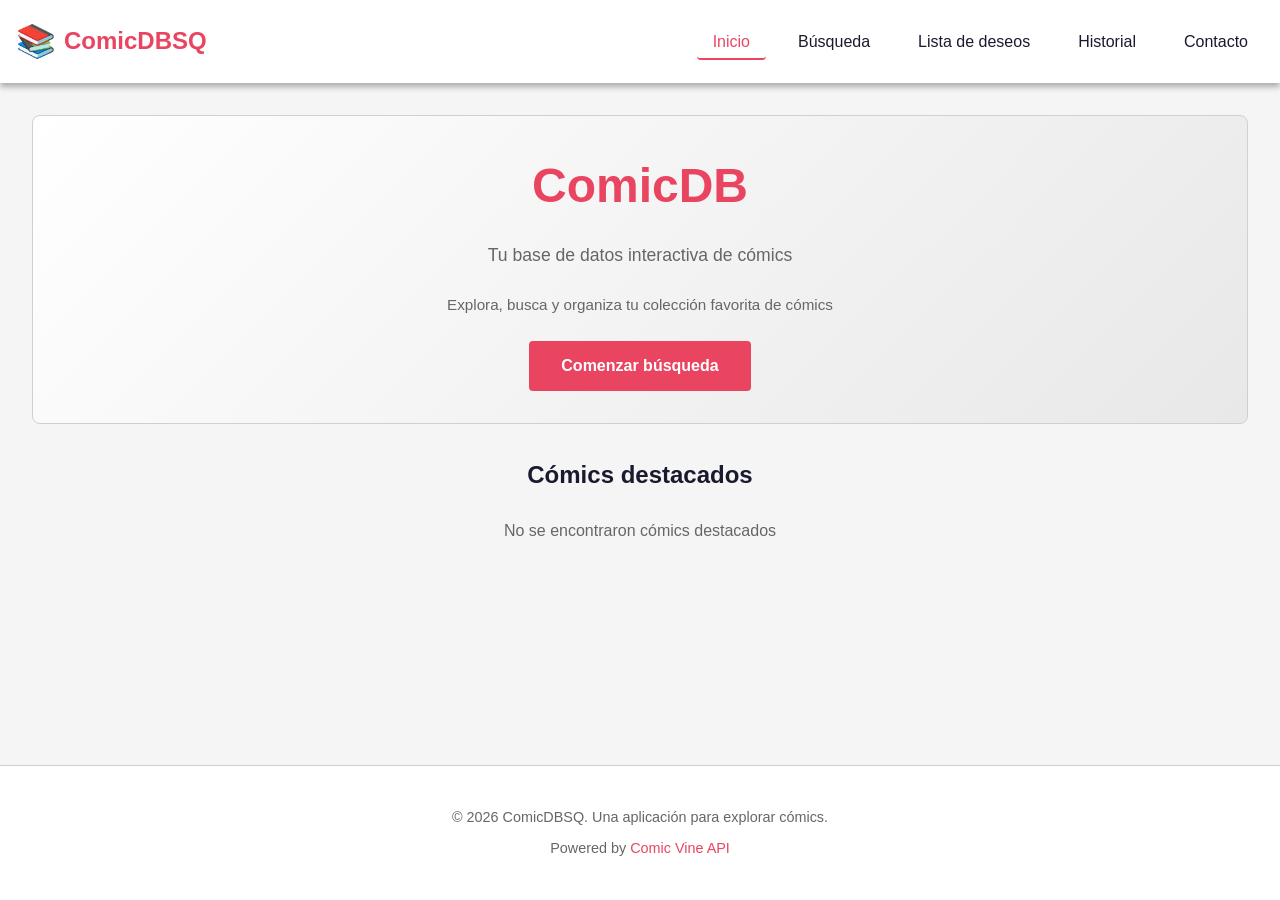
==== index.html @ 9a3ce34a "cambios en index y api.js" ====
<!doctype html>
<html lang="es">
  <head>
    <meta charset="UTF-8" />
    <meta name="viewport" content="width=device-width, initial-scale=1.0" />
    <meta
      name="description"
      content="ComicDBSQ - Explora y gestiona tu colección de cómics"
    />
    <title>ComicDBSQ - Tu base de datos de cómics para frikis</title>
    <link rel="manifest" href="manifest.json" />
    <meta name="theme-color" content="#1a1a2e" />
    <link
      rel="icon"
      type="image/png"
      sizes="192x192"
      href="data:image/svg+xml,<svg xmlns='http://www.w3.org/2000/svg' viewBox='0 0 192 192'><rect fill='%231a1a2e' width='192' height='192'/><text x='50%' y='50%' font-size='120' fill='white' text-anchor='middle' dominant-baseline='central'>📚</text></svg>"
    />
    <link rel="stylesheet" href="css/styles.css" />
  </head>
  <body>
    <div id="app">
      <header>
        <nav class="navbar">
          <div class="nav-container">
            <div class="logo">
              <span class="logo-icon">📚</span>
              <span class="logo-text">ComicDBSQ</span>
            </div>
            <ul class="nav-menu">
              <li><a href="#/" class="nav-link">Inicio</a></li>
              <li><a href="#/search" class="nav-link">Búsqueda</a></li>
              <li><a href="#/wishlist" class="nav-link">Lista de deseos</a></li>
              <li><a href="#/history" class="nav-link">Historial</a></li>
              <li><a href="#/contact" class="nav-link">Contacto</a></li>
            </ul>
            <button class="menu-toggle" aria-label="Alternar menú">
              <span></span>
              <span></span>
              <span></span>
            </button>
          </div>
        </nav>
      </header>

      <main id="content"></main>

      <footer>
        <div class="footer-content">
          <p>&copy; 2026 ComicDBSQ. Una aplicación para explorar cómics.</p>
          <p>
            Powered by
            <a
              href="https://comicvine.gamespot.com/api/"
              target="_blank"
              rel="noopener"
              >Comic Vine API</a
            >
          </p>
        </div>
      </footer>
    </div>

    <script src="js/config.js"></script>
    <script src="js/security.js"></script>
    <script src="js/api.js"></script>
    <script src="js/storage.js"></script>
    <script src="js/router.js"></script>
    <script src="js/views/home.js"></script>
    <script src="js/views/search.js"></script>
    <script src="js/views/detail.js"></script>
    <script src="js/views/wishlist.js"></script>
    <script src="js/views/history.js"></script>
    <script src="js/views/contact.js"></script>
    <script src="js/app.js"></script>
  </body>
</html>
---- css/styles.css ----
* {
  margin: 0;
  padding: 0;
  box-sizing: border-box;
}

:root {
  --primary-color: #1a1a2e;
  --secondary-color: #16213e;
  --accent-color: #e94560;
  --text-color: #ffffff;
  --text-muted: #a8a8a8;
  --bg-color: #0f3460;
  --border-color: #533483;
  --success-color: #2ecc71;
  --error-color: #e74c3c;
  --shadow: 0 4px 6px rgba(0, 0, 0, 0.3);
}

html {
  font-size: 16px;
  scroll-behavior: smooth;
}

body {
  font-family: -apple-system, BlinkMacSystemFont, "Segoe UI", Roboto, "Helvetica Neue", Arial, sans-serif;
  background-color: var(--primary-color);
  color: var(--text-color);
  line-height: 1.6;
}

#app {
  display: flex;
  flex-direction: column;
  min-height: 100vh;
}

/* HEADER Y NAVEGACIÓN */
header {
  background-color: var(--secondary-color);
  position: sticky;
  top: 0;
  z-index: 100;
  box-shadow: var(--shadow);
}

.navbar {
  width: 100%;
}

.nav-container {
  max-width: 1400px;
  margin: 0 auto;
  padding: 1rem 1rem;
  display: flex;
  justify-content: space-between;
  align-items: center;
}

.logo {
  display: flex;
  align-items: center;
  gap: 0.5rem;
  font-size: 1.5rem;
  font-weight: bold;
  text-decoration: none;
  color: var(--accent-color);
}

.logo-icon {
  font-size: 2rem;
}

.logo-text {
  display: none;
}

.nav-menu {
  list-style: none;
  display: none;
  gap: 1rem;
}

.nav-link {
  text-decoration: none;
  color: var(--text-color);
  transition: color 0.3s ease;
  padding: 0.5rem 1rem;
  border-radius: 4px;
}

.nav-link:hover {
  color: var(--accent-color);
  background-color: rgba(233, 69, 96, 0.1);
}

.nav-link.active {
  color: var(--accent-color);
  border-bottom: 2px solid var(--accent-color);
}

.menu-toggle {
  display: flex;
  flex-direction: column;
  gap: 5px;
  background: none;
  border: none;
  cursor: pointer;
  padding: 0.5rem;
}

.menu-toggle span {
  width: 25px;
  height: 3px;
  background-color: var(--text-color);
  border-radius: 2px;
  transition: all 0.3s ease;
}

.menu-toggle.active span:nth-child(1) {
  transform: rotate(45deg) translate(10px, 10px);
}

.menu-toggle.active span:nth-child(2) {
  opacity: 0;
}

.menu-toggle.active span:nth-child(3) {
  transform: rotate(-45deg) translate(7px, -7px);
}

/* MAIN CONTENT */
main {
  flex: 1;
  max-width: 1400px;
  width: 100%;
  margin: 0 auto;
  padding: 1rem;
}

/* FOOTER */
footer {
  background-color: var(--secondary-color);
  margin-top: 2rem;
  padding: 2rem 1rem;
  text-align: center;
  border-top: 1px solid var(--border-color);
}

.footer-content p {
  font-size: 0.9rem;
  color: var(--text-muted);
  margin: 0.5rem 0;
}

.footer-content a {
  color: var(--accent-color);
  text-decoration: none;
}

.footer-content a:hover {
  text-decoration: underline;
}

/* VISTAS */
.view {
  animation: fadeIn 0.3s ease-in;
}

@keyframes fadeIn {
  from {
    opacity: 0;
    transform: translateY(10px);
  }
  to {
    opacity: 1;
    transform: translateY(0);
  }
}

/* HOME VIEW */
.home-container {
  text-align: center;
}

.hero {
  padding: 2rem 1rem;
  background: linear-gradient(135deg, var(--secondary-color), var(--bg-color));
  border-radius: 8px;
  margin-bottom: 2rem;
  border: 1px solid var(--border-color);
}

.hero h1 {
  font-size: 2.5rem;
  margin-bottom: 1rem;
  color: var(--accent-color);
}

.hero p {
  font-size: 1.1rem;
  color: var(--text-muted);
  margin-bottom: 1.5rem;
}

.cta-button {
  display: inline-block;
  background-color: var(--accent-color);
  color: white;
  padding: 0.75rem 2rem;
  border-radius: 4px;
  text-decoration: none;
  font-weight: bold;
  transition: background-color 0.3s ease, transform 0.2s ease;
  border: none;
  cursor: pointer;
  font-size: 1rem;
}

.cta-button:hover {
  background-color: #d93450;
  transform: translateY(-2px);
}

.featured-section {
  margin-top: 2rem;
}

.featured-section h2 {
  margin-bottom: 1.5rem;
  font-size: 1.5rem;
}

.featured-grid {
  display: grid;
  grid-template-columns: 1fr;
  gap: 1rem;
  margin-top: 1rem;
}

/* SEARCH VIEW */
.search-container {
  display: flex;
  flex-direction: column;
  gap: 1.5rem;
}

.search-filters {
  background-color: var(--secondary-color);
  padding: 1.5rem;
  border-radius: 8px;
  border: 1px solid var(--border-color);
}

.filter-group {
  display: flex;
  flex-direction: column;
  gap: 0.5rem;
  margin-bottom: 1rem;
}

.filter-group:last-child {
  margin-bottom: 0;
}

.filter-group label {
  font-weight: bold;
  font-size: 0.9rem;
  color: var(--text-color);
}

.filter-group input,
.filter-group select {
  padding: 0.75rem;
  border: 1px solid var(--border-color);
  border-radius: 4px;
  background-color: var(--primary-color);
  color: var(--text-color);
  font-size: 1rem;
}

.filter-group input::placeholder {
  color: var(--text-muted);
}

.filter-group input:focus,
.filter-group select:focus {
  outline: none;
  border-color: var(--accent-color);
  box-shadow: 0 0 0 2px rgba(233, 69, 96, 0.2);
}

.button-group {
  display: flex;
  gap: 1rem;
  flex-wrap: wrap;
}

.btn {
  padding: 0.75rem 1.5rem;
  border: none;
  border-radius: 4px;
  font-size: 1rem;
  font-weight: bold;
  cursor: pointer;
  transition: all 0.3s ease;
}

.btn-primary {
  background-color: var(--accent-color);
  color: white;
}

.btn-primary:hover {
  background-color: #d93450;
  transform: translateY(-2px);
}

.btn-secondary {
  background-color: transparent;
  color: var(--accent-color);
  border: 2px solid var(--accent-color);
}

.btn-secondary:hover {
  background-color: rgba(233, 69, 96, 0.1);
}

.btn-danger {
  background-color: var(--error-color);
  color: white;
}

.btn-danger:hover {
  background-color: #c0392b;
}

.btn-success {
  background-color: var(--success-color);
  color: white;
}

.btn-success:hover {
  background-color: #27ae60;
}

/* RESULTS GRID */
.results-info {
  display: flex;
  justify-content: space-between;
  align-items: center;
  margin: 1.5rem 0 1rem 0;
  flex-wrap: wrap;
  gap: 1rem;
}

.results-count {
  color: var(--text-muted);
  font-size: 0.9rem;
}

.comics-grid {
  display: grid;
  grid-template-columns: 1fr;
  gap: 1rem;
}

.comic-card {
  background-color: var(--secondary-color);
  border-radius: 8px;
  overflow: hidden;
  cursor: pointer;
  transition: all 0.3s ease;
  border: 1px solid var(--border-color);
  display: flex;
  flex-direction: row;
}

.comic-card:hover {
  transform: translateY(-4px);
  box-shadow: 0 8px 12px rgba(233, 69, 96, 0.2);
  border-color: var(--accent-color);
}

.comic-image {
  width: 150px;
  height: 150px;
  object-fit: cover;
  flex-shrink: 0;
  background-color: var(--primary-color);
}

.comic-info {
  flex: 1;
  padding: 1rem;
  display: flex;
  flex-direction: column;
  justify-content: space-between;
}

.comic-title {
  font-size: 1.1rem;
  font-weight: bold;
  color: var(--text-color);
  margin-bottom: 0.5rem;
}

.comic-description {
  font-size: 0.9rem;
  color: var(--text-muted);
  margin-bottom: 1rem;
  display: -webkit-box;
  -webkit-line-clamp: 2;
  -webkit-box-orient: vertical;
  overflow: hidden;
}

.comic-meta {
  display: flex;
  gap: 1rem;
  flex-wrap: wrap;
  font-size: 0.85rem;
  color: var(--text-muted);
}

.meta-item {
  display: flex;
  align-items: center;
  gap: 0.25rem;
}

/* DETAIL VIEW */
.detail-container {
  max-width: 900px;
  margin: 0 auto;
}

.detail-header {
  display: flex;
  gap: 2rem;
  margin-bottom: 2rem;
  background-color: var(--secondary-color);
  padding: 1.5rem;
  border-radius: 8px;
  border: 1px solid var(--border-color);
}

.detail-image {
  width: 200px;
  height: 300px;
  object-fit: cover;
  border-radius: 4px;
  flex-shrink: 0;
}

.detail-info {
  flex: 1;
}

.detail-info h1 {
  font-size: 2rem;
  margin-bottom: 1rem;
  color: var(--accent-color);
}

.detail-info p {
  margin-bottom: 1rem;
  line-height: 1.8;
}

.detail-meta {
  display: grid;
  grid-template-columns: 1fr 1fr;
  gap: 1rem;
  margin: 1.5rem 0;
}

.meta-field {
  display: flex;
  flex-direction: column;
}

.meta-label {
  font-weight: bold;
  font-size: 0.9rem;
  color: var(--text-muted);
  margin-bottom: 0.25rem;
}

.meta-value {
  color: var(--text-color);
}

.detail-description {
  background-color: var(--secondary-color);
  padding: 1.5rem;
  border-radius: 8px;
  border: 1px solid var(--border-color);
  margin-bottom: 2rem;
}

.detail-description h3 {
  margin-bottom: 1rem;
  color: var(--accent-color);
}

.detail-actions {
  display: flex;
  gap: 1rem;
  flex-wrap: wrap;
  margin: 2rem 0;
}

.back-button {
  display: inline-flex;
  align-items: center;
  gap: 0.5rem;
  color: var(--accent-color);
  text-decoration: none;
  margin-bottom: 1rem;
  transition: gap 0.3s ease;
}

.back-button:hover {
  gap: 0.75rem;
}

/* WISHLIST Y HISTORY */
.list-empty {
  text-align: center;
  padding: 3rem 1rem;
  color: var(--text-muted);
}

.list-empty p {
  margin-bottom: 1.5rem;
  font-size: 1.1rem;
}

.list-item {
  background-color: var(--secondary-color);
  padding: 1.5rem;
  border-radius: 8px;
  margin-bottom: 1rem;
  border: 1px solid var(--border-color);
  display: flex;
  justify-content: space-between;
  align-items: start;
  gap: 1rem;
}

.list-item-content {
  flex: 1;
}

.list-item-title {
  font-size: 1.1rem;
  font-weight: bold;
  margin-bottom: 0.5rem;
}

.list-item-meta {
  font-size: 0.9rem;
  color: var(--text-muted);
  margin-bottom: 0.5rem;
}

.list-item-actions {
  display: flex;
  gap: 0.5rem;
  white-space: nowrap;
}

/* CONTACT PAGE */
.contact-container {
  max-width: 800px;
  margin: 0 auto;
}

.contact-info {
  background-color: var(--secondary-color);
  padding: 2rem;
  border-radius: 8px;
  border: 1px solid var(--border-color);
  margin-bottom: 2rem;
}

.contact-info h2 {
  margin-bottom: 1.5rem;
  color: var(--accent-color);
}

.contact-info p {
  margin-bottom: 1rem;
  line-height: 1.8;
}

#map {
  width: 100%;
  height: 400px;
  border-radius: 8px;
  border: 1px solid var(--border-color);
  overflow: hidden;
}

/* MODAL DE FORMULARIO */
.modal {
  display: none;
  position: fixed;
  top: 0;
  left: 0;
  right: 0;
  bottom: 0;
  background-color: rgba(0, 0, 0, 0.7);
  z-index: 1000;
  align-items: center;
  justify-content: center;
}

.modal.active {
  display: flex;
}

.modal-content {
  background-color: var(--secondary-color);
  padding: 2rem;
  border-radius: 8px;
  max-width: 500px;
  width: 90%;
  max-height: 90vh;
  overflow-y: auto;
  border: 1px solid var(--border-color);
}

.modal-header {
  display: flex;
  justify-content: space-between;
  align-items: center;
  margin-bottom: 1.5rem;
}

.modal-header h2 {
  color: var(--accent-color);
  font-size: 1.5rem;
  margin: 0;
}

.modal-close {
  background: none;
  border: none;
  font-size: 1.5rem;
  color: var(--text-color);
  cursor: pointer;
  padding: 0;
}

.form-group {
  margin-bottom: 1.5rem;
}

.form-group label {
  display: block;
  margin-bottom: 0.5rem;
  font-weight: bold;
  font-size: 0.9rem;
}

.form-group input,
.form-group textarea,
.form-group select {
  width: 100%;
  padding: 0.75rem;
  border: 1px solid var(--border-color);
  border-radius: 4px;
  background-color: var(--primary-color);
  color: var(--text-color);
  font-size: 1rem;
  font-family: inherit;
}

.form-group textarea {
  resize: vertical;
  min-height: 100px;
}

.form-group input:focus,
.form-group textarea:focus,
.form-group select:focus {
  outline: none;
  border-color: var(--accent-color);
  box-shadow: 0 0 0 2px rgba(233, 69, 96, 0.2);
}

.form-help {
  font-size: 0.8rem;
  color: var(--text-muted);
  margin-top: 0.25rem;
}

.error-message {
  color: var(--error-color);
  font-size: 0.85rem;
  margin-top: 0.25rem;
}

.success-message {
  background-color: rgba(46, 204, 113, 0.1);
  border: 1px solid var(--success-color);
  color: var(--success-color);
  padding: 1rem;
  border-radius: 4px;
  margin-bottom: 1rem;
}

/* PAGINACIÓN */
.pagination {
  display: flex;
  justify-content: center;
  gap: 0.5rem;
  margin: 2rem 0;
  flex-wrap: wrap;
}

.pagination button {
  padding: 0.5rem 1rem;
  border: 1px solid var(--border-color);
  background-color: var(--secondary-color);
  color: var(--text-color);
  border-radius: 4px;
  cursor: pointer;
  transition: all 0.3s ease;
}

.pagination button:hover {
  background-color: var(--accent-color);
  border-color: var(--accent-color);
}

.pagination button.active {
  background-color: var(--accent-color);
  border-color: var(--accent-color);
}

/* LOADING */
.loading {
  text-align: center;
  padding: 2rem;
  color: var(--text-muted);
}

.spinner {
  display: inline-block;
  width: 40px;
  height: 40px;
  border: 4px solid var(--border-color);
  border-top-color: var(--accent-color);
  border-radius: 50%;
  animation: spin 1s linear infinite;
}

@keyframes spin {
  to {
    transform: rotate(360deg);
  }
}

/* ERROR */
.error-container {
  background-color: rgba(231, 76, 60, 0.1);
  border: 1px solid var(--error-color);
  color: var(--error-color);
  padding: 1.5rem;
  border-radius: 8px;
  margin: 1rem 0;
}

.error-container h3 {
  margin-top: 0;
  margin-bottom: 0.5rem;
}

/* RESPONSIVE - TABLET */
@media (min-width: 481px) {
  .logo-text {
    display: inline;
  }

  .nav-menu {
    display: flex;
  }

  .menu-toggle {
    display: none;
  }

  .comics-grid {
    grid-template-columns: repeat(2, 1fr);
  }

  .featured-grid {
    grid-template-columns: repeat(2, 1fr);
  }

  .detail-meta {
    grid-template-columns: 1fr 1fr;
  }

  main {
    padding: 1.5rem;
  }
}

/* RESPONSIVE - TABLET GRANDE */
@media (min-width: 768px) {
  .comics-grid {
    grid-template-columns: repeat(2, 1fr);
  }

  .featured-grid {
    grid-template-columns: repeat(2, 1fr);
  }

  .detail-header {
    flex-direction: row;
  }

  .detail-image {
    width: 250px;
    height: 350px;
  }

  .hero h1 {
    font-size: 3rem;
  }
}

/* RESPONSIVE - DESKTOP */
@media (min-width: 1024px) {
  .comics-grid {
    grid-template-columns: repeat(3, 1fr);
  }

  .featured-grid {
    grid-template-columns: repeat(3, 1fr);
  }

  .detail-header {
    flex-direction: row;
  }

  .detail-image {
    width: 300px;
    height: 400px;
  }

  .detail-meta {
    grid-template-columns: 1fr 1fr 1fr 1fr;
  }

  main {
    padding: 2rem;
  }
}

/* ACCESIBILIDAD */
@media (prefers-reduced-motion: reduce) {
  * {
    animation-duration: 0.01ms !important;
    animation-iteration-count: 1 !important;
    transition-duration: 0.01ms !important;
  }
}

/* MODO OSCURO - SOPORTE PREDETERMINADO */
@media (prefers-color-scheme: light) {
  :root {
    --primary-color: #f5f5f5;
    --secondary-color: #ffffff;
    --accent-color: #e94560;
    --text-color: #1a1a2e;
    --text-muted: #666666;
    --bg-color: #e8e8e8;
    --border-color: #d0d0d0;
  }

  .comic-card {
    box-shadow: 0 2px 4px rgba(0, 0, 0, 0.1);
  }

  .modal {
    background-color: rgba(0, 0, 0, 0.5);
  }
}
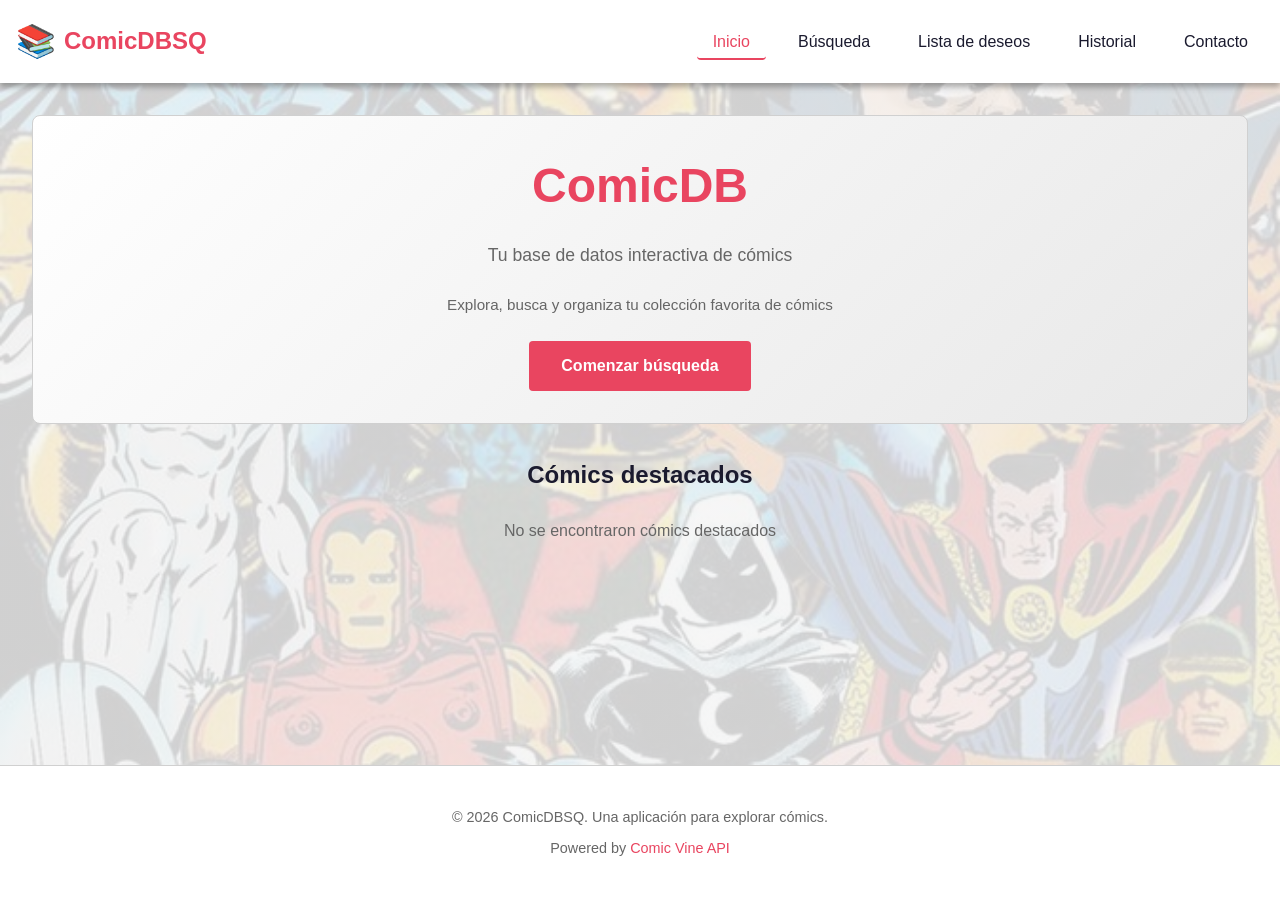
==== commit 4d7675a0: "Mejoras visualización imagenes-textos" ====
--- a/index.html
+++ b/index.html
@@ -23,10 +23,10 @@
       <header>
         <nav class="navbar">
           <div class="nav-container">
-            <div class="logo">
+            <a href="#/" class="logo">
               <span class="logo-icon">📚</span>
               <span class="logo-text">ComicDBSQ</span>
-            </div>
+            </a>
             <ul class="nav-menu">
               <li><a href="#/" class="nav-link">Inicio</a></li>
               <li><a href="#/search" class="nav-link">Búsqueda</a></li>
--- a/css/styles.css
+++ b/css/styles.css
@@ -24,9 +24,22 @@
 
 body {
   font-family: -apple-system, BlinkMacSystemFont, "Segoe UI", Roboto, "Helvetica Neue", Arial, sans-serif;
-  background-color: var(--primary-color);
   color: var(--text-color);
   line-height: 1.6;
+  background-color: var(--primary-color);
+  /* Overlay con el color de fondo del tema (se adapta solo a modo claro/oscuro
+     vía color-mix) para que el texto que no está dentro de una tarjeta
+     (títulos de página, etc.) siga siendo legible sobre la imagen. */
+  background-image:
+    linear-gradient(
+      color-mix(in srgb, var(--primary-color) 85%, transparent),
+      color-mix(in srgb, var(--primary-color) 85%, transparent)
+    ),
+    url("img/app-background.jpg");
+  background-size: cover;
+  background-position: center top;
+  background-repeat: no-repeat;
+  background-attachment: fixed;
 }
 
 #app {
@@ -79,6 +92,11 @@
   list-style: none;
   display: none;
   gap: 1rem;
+}
+
+.nav-menu.open {
+  display: flex;
+  flex-direction: column;
 }
 
 .nav-link {
@@ -384,7 +402,9 @@
 
 .comic-image {
   width: 150px;
-  height: 150px;
+  /* Proporción ~2:3, similar a la de una tapa de cómic estándar, para que
+     la imagen llene el recuadro sin dejar márgenes vacíos a los costados. */
+  height: 220px;
   object-fit: cover;
   flex-shrink: 0;
   background-color: var(--primary-color);
@@ -410,7 +430,7 @@
   color: var(--text-muted);
   margin-bottom: 1rem;
   display: -webkit-box;
-  -webkit-line-clamp: 2;
+  -webkit-line-clamp: 3;
   -webkit-box-orient: vertical;
   overflow: hidden;
 }
@@ -446,11 +466,16 @@
 }
 
 .detail-image {
-  width: 200px;
+  /* Ancho automático en base al alto: se ve la imagen completa (sin
+     recortar) y sin franjas vacías, porque el recuadro se ajusta al
+     ancho real que le corresponde a la imagen a esa altura. */
+  width: auto;
+  max-width: 200px;
   height: 300px;
-  object-fit: cover;
+  object-fit: contain;
   border-radius: 4px;
   flex-shrink: 0;
+  background-color: var(--primary-color);
 }
 
 .detail-info {
@@ -825,7 +850,7 @@
   }
 
   .detail-image {
-    width: 250px;
+    max-width: 250px;
     height: 350px;
   }
 
@@ -849,7 +874,7 @@
   }
 
   .detail-image {
-    width: 300px;
+    max-width: 300px;
     height: 400px;
   }
 
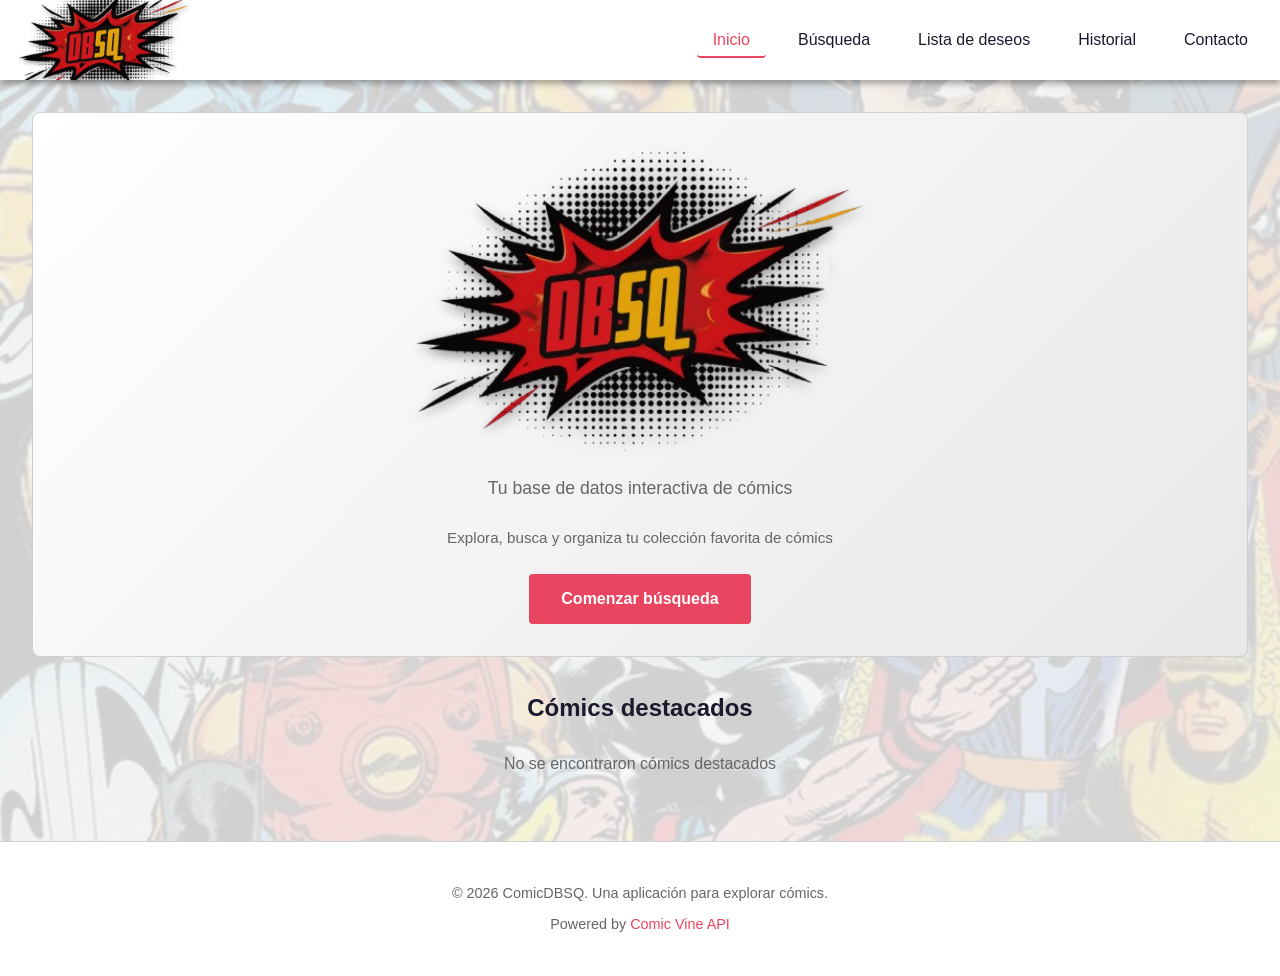
==== commit a4cd7a10: "Logo y visualización" ====
--- a/index.html
+++ b/index.html
@@ -16,6 +16,12 @@
       sizes="192x192"
       href="data:image/svg+xml,<svg xmlns='http://www.w3.org/2000/svg' viewBox='0 0 192 192'><rect fill='%231a1a2e' width='192' height='192'/><text x='50%' y='50%' font-size='120' fill='white' text-anchor='middle' dominant-baseline='central'>📚</text></svg>"
     />
+    <link rel="preconnect" href="https://fonts.googleapis.com" />
+    <link rel="preconnect" href="https://fonts.gstatic.com" crossorigin />
+    <link
+      href="https://fonts.googleapis.com/css2?family=Bangers&display=swap"
+      rel="stylesheet"
+    />
     <link rel="stylesheet" href="css/styles.css" />
   </head>
   <body>
@@ -24,8 +30,7 @@
         <nav class="navbar">
           <div class="nav-container">
             <a href="#/" class="logo">
-              <span class="logo-icon">📚</span>
-              <span class="logo-text">ComicDBSQ</span>
+              <img src="css/img/logo-navbar.png" alt="ComicsDBSQ" class="logo-img">
             </a>
             <ul class="nav-menu">
               <li><a href="#/" class="nav-link">Inicio</a></li>
--- a/css/styles.css
+++ b/css/styles.css
@@ -64,7 +64,9 @@
 .nav-container {
   max-width: 1400px;
   margin: 0 auto;
-  padding: 1rem 1rem;
+  /* Sin padding vertical: el logo (el elemento más alto) define el alto
+     de la navbar y llega justo hasta los bordes superior e inferior. */
+  padding: 0 1rem;
   display: flex;
   justify-content: space-between;
   align-items: center;
@@ -80,12 +82,11 @@
   color: var(--accent-color);
 }
 
-.logo-icon {
-  font-size: 2rem;
-}
-
-.logo-text {
-  display: none;
+.logo-img {
+  display: block;
+  height: 80px;
+  width: auto;
+  filter: drop-shadow(1px 2px 2px rgba(0, 0, 0, 0.4));
 }
 
 .nav-menu {
@@ -209,10 +210,15 @@
   border: 1px solid var(--border-color);
 }
 
-.hero h1 {
-  font-size: 2.5rem;
-  margin-bottom: 1rem;
-  color: var(--accent-color);
+.hero-logo {
+  display: block;
+  width: 100%;
+  max-width: 360px;
+  height: auto;
+  margin: 0 auto 1rem;
+  /* drop-shadow sigue la silueta real del PNG (con transparencia),
+     a diferencia de box-shadow que dibujaría un rectángulo */
+  filter: drop-shadow(0 4px 6px rgba(0, 0, 0, 0.4));
 }
 
 .hero p {
@@ -806,10 +812,6 @@
 
 /* RESPONSIVE - TABLET */
 @media (min-width: 481px) {
-  .logo-text {
-    display: inline;
-  }
-
   .nav-menu {
     display: flex;
   }
@@ -854,8 +856,8 @@
     height: 350px;
   }
 
-  .hero h1 {
-    font-size: 3rem;
+  .hero-logo {
+    max-width: 460px;
   }
 }
 
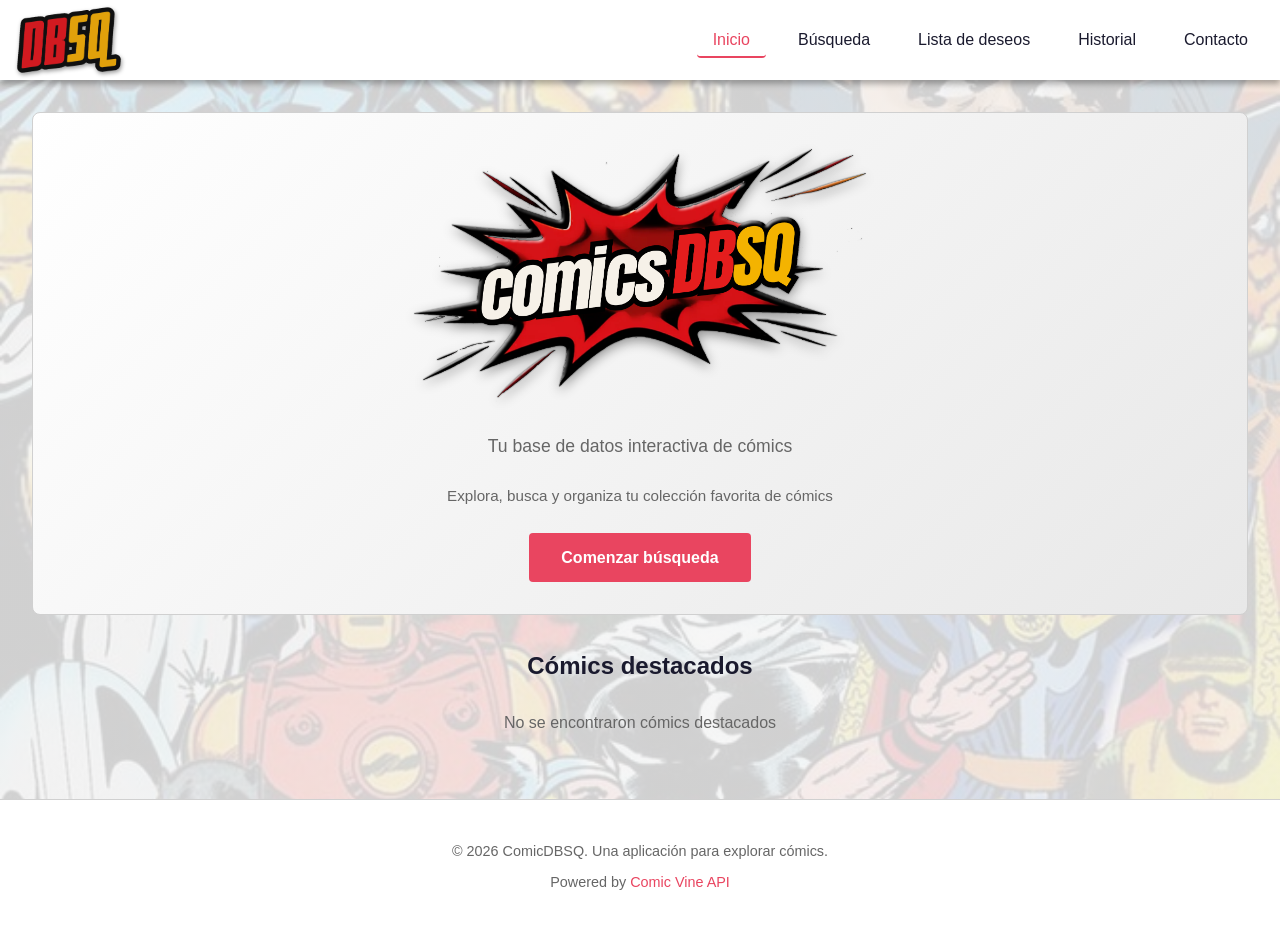
==== commit 04a8902b: "pwa funcional" ====
--- a/index.html
+++ b/index.html
@@ -10,6 +10,7 @@
     <title>ComicDBSQ - Tu base de datos de cómics para frikis</title>
     <link rel="manifest" href="manifest.json" />
     <meta name="theme-color" content="#1a1a2e" />
+    <link rel="apple-touch-icon" href="icons/icon-192.png" />
     <link
       rel="icon"
       type="image/png"
@@ -78,5 +79,8 @@
     <script src="js/views/history.js"></script>
     <script src="js/views/contact.js"></script>
     <script src="js/app.js"></script>
+
+    <!-- pwa-init.js siempre al final -->
+    <script src="js/pwa-init.js"></script>
   </body>
 </html>
--- a/css/styles.css
+++ b/css/styles.css
@@ -64,9 +64,9 @@
 .nav-container {
   max-width: 1400px;
   margin: 0 auto;
-  /* Sin padding vertical: el logo (el elemento más alto) define el alto
-     de la navbar y llega justo hasta los bordes superior e inferior. */
-  padding: 0 1rem;
+  /* 6px arriba/abajo: con el logo en 68px, la navbar queda en 80px total,
+     dejándole un margen visible en vez de tocar los bordes. */
+  padding: 6px 1rem;
   display: flex;
   justify-content: space-between;
   align-items: center;
@@ -84,7 +84,7 @@
 
 .logo-img {
   display: block;
-  height: 80px;
+  height: 68px;
   width: auto;
   filter: drop-shadow(1px 2px 2px rgba(0, 0, 0, 0.4));
 }
@@ -369,20 +369,6 @@
 }
 
 /* RESULTS GRID */
-.results-info {
-  display: flex;
-  justify-content: space-between;
-  align-items: center;
-  margin: 1.5rem 0 1rem 0;
-  flex-wrap: wrap;
-  gap: 1rem;
-}
-
-.results-count {
-  color: var(--text-muted);
-  font-size: 0.9rem;
-}
-
 .comics-grid {
   display: grid;
   grid-template-columns: 1fr;
@@ -408,9 +394,13 @@
 
 .comic-image {
   width: 150px;
-  /* Proporción ~2:3, similar a la de una tapa de cómic estándar, para que
-     la imagen llene el recuadro sin dejar márgenes vacíos a los costados. */
-  height: 220px;
+  /* Sin alto fijo: se estira con align-self para llenar toda la altura de
+     la tarjeta. Las tarjetas de una misma fila del grid quedan todas con
+     el alto de la más alta (la de descripción más larga); con un alto
+     fijo acá, las tarjetas más cortas dejaban un margen vacío debajo de
+     la imagen. object-fit sigue recortando para que nunca se deforme. */
+  align-self: stretch;
+  min-height: 220px;
   object-fit: cover;
   flex-shrink: 0;
   background-color: var(--primary-color);
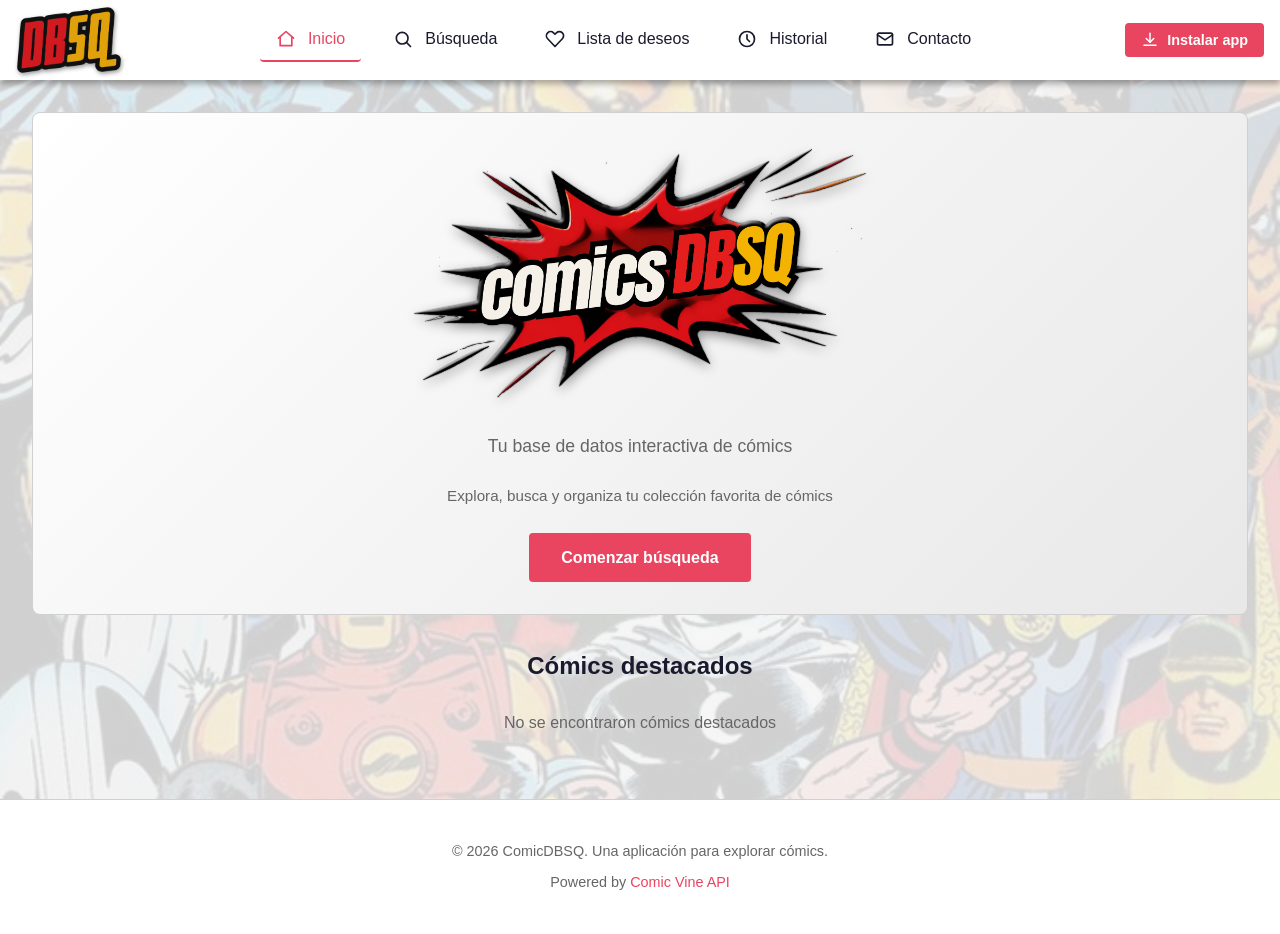
==== commit 7bb05e35: "navbar mejorado" ====
--- a/index.html
+++ b/index.html
@@ -34,17 +34,48 @@
               <img src="css/img/logo-navbar.png" alt="ComicsDBSQ" class="logo-img">
             </a>
             <ul class="nav-menu">
-              <li><a href="#/" class="nav-link">Inicio</a></li>
-              <li><a href="#/search" class="nav-link">Búsqueda</a></li>
-              <li><a href="#/wishlist" class="nav-link">Lista de deseos</a></li>
-              <li><a href="#/history" class="nav-link">Historial</a></li>
-              <li><a href="#/contact" class="nav-link">Contacto</a></li>
+              <li>
+                <a href="#/" class="nav-link">
+                  <svg class="nav-link-icon" viewBox="0 0 24 24" fill="none" stroke="currentColor" stroke-width="2" stroke-linecap="round" stroke-linejoin="round"><path d="M3 11l9-8 9 8" /><path d="M5 10v10h14V10" /></svg>
+                  <span class="nav-link-text">Inicio</span>
+                </a>
+              </li>
+              <li>
+                <a href="#/search" class="nav-link">
+                  <svg class="nav-link-icon" viewBox="0 0 24 24" fill="none" stroke="currentColor" stroke-width="2" stroke-linecap="round" stroke-linejoin="round"><circle cx="11" cy="11" r="7" /><path d="M21 21l-4.3-4.3" /></svg>
+                  <span class="nav-link-text">Búsqueda</span>
+                </a>
+              </li>
+              <li>
+                <a href="#/wishlist" class="nav-link">
+                  <svg class="nav-link-icon" viewBox="0 0 24 24" fill="none" stroke="currentColor" stroke-width="2" stroke-linecap="round" stroke-linejoin="round"><path d="M20.8 4.6a5 5 0 0 0-7.1 0L12 6.3l-1.7-1.7a5 5 0 0 0-7.1 7.1L12 21l8.8-9.3a5 5 0 0 0 0-7.1z" /></svg>
+                  <span class="nav-link-text">Lista de deseos</span>
+                </a>
+              </li>
+              <li>
+                <a href="#/history" class="nav-link">
+                  <svg class="nav-link-icon" viewBox="0 0 24 24" fill="none" stroke="currentColor" stroke-width="2" stroke-linecap="round" stroke-linejoin="round"><circle cx="12" cy="12" r="9" /><path d="M12 7v5l3 3" /></svg>
+                  <span class="nav-link-text">Historial</span>
+                </a>
+              </li>
+              <li>
+                <a href="#/contact" class="nav-link">
+                  <svg class="nav-link-icon" viewBox="0 0 24 24" fill="none" stroke="currentColor" stroke-width="2" stroke-linecap="round" stroke-linejoin="round"><rect x="3" y="5" width="18" height="14" rx="2" /><path d="M3 7l9 6 9-6" /></svg>
+                  <span class="nav-link-text">Contacto</span>
+                </a>
+              </li>
             </ul>
-            <button class="menu-toggle" aria-label="Alternar menú">
-              <span></span>
-              <span></span>
-              <span></span>
-            </button>
+            <div class="nav-actions">
+              <button id="install-app-btn" class="btn-install" type="button" hidden>
+                <svg class="btn-install-icon" viewBox="0 0 24 24" fill="none" stroke="currentColor" stroke-width="2" stroke-linecap="round" stroke-linejoin="round"><path d="M12 3v12" /><path d="M7 10l5 5 5-5" /><path d="M4 19h16" /></svg>
+                <span class="btn-install-text">Instalar app</span>
+              </button>
+              <button class="menu-toggle" aria-label="Alternar menú">
+                <span></span>
+                <span></span>
+                <span></span>
+              </button>
+            </div>
           </div>
         </nav>
       </header>
@@ -71,6 +102,7 @@
     <script src="js/security.js"></script>
     <script src="js/api.js"></script>
     <script src="js/storage.js"></script>
+    <script src="js/toast.js"></script>
     <script src="js/router.js"></script>
     <script src="js/views/home.js"></script>
     <script src="js/views/search.js"></script>
--- a/css/styles.css
+++ b/css/styles.css
@@ -62,6 +62,7 @@
 }
 
 .nav-container {
+  position: relative;
   max-width: 1400px;
   margin: 0 auto;
   /* 6px arriba/abajo: con el logo en 68px, la navbar queda en 80px total,
@@ -98,9 +99,33 @@
 .nav-menu.open {
   display: flex;
   flex-direction: column;
+  position: absolute;
+  top: 100%;
+  left: 0;
+  right: 0;
+  background-color: var(--secondary-color);
+  border-top: 1px solid var(--border-color);
+  box-shadow: var(--shadow);
+  padding: 0.5rem 1rem 1rem;
+  gap: 0;
+  animation: navMenuDown 0.25s ease-out;
+}
+
+@keyframes navMenuDown {
+  from {
+    opacity: 0;
+    transform: translateY(-8px);
+  }
+  to {
+    opacity: 1;
+    transform: translateY(0);
+  }
 }
 
 .nav-link {
+  display: flex;
+  align-items: center;
+  gap: 0.75rem;
   text-decoration: none;
   color: var(--text-color);
   transition: color 0.3s ease;
@@ -108,6 +133,12 @@
   border-radius: 4px;
 }
 
+.nav-link-icon {
+  width: 20px;
+  height: 20px;
+  flex-shrink: 0;
+}
+
 .nav-link:hover {
   color: var(--accent-color);
   background-color: rgba(233, 69, 96, 0.1);
@@ -116,6 +147,53 @@
 .nav-link.active {
   color: var(--accent-color);
   border-bottom: 2px solid var(--accent-color);
+}
+
+.nav-menu.open .nav-link {
+  padding: 0.9rem 0.5rem;
+  border-radius: 0;
+}
+
+.nav-menu.open .nav-link.active {
+  border-bottom: none;
+}
+
+.nav-menu.open li:not(:last-child) {
+  border-bottom: 1px solid var(--border-color);
+}
+
+.nav-actions {
+  display: flex;
+  align-items: center;
+  gap: 0.75rem;
+}
+
+.btn-install {
+  display: flex;
+  align-items: center;
+  gap: 0.5rem;
+  background-color: var(--accent-color);
+  color: white;
+  border: none;
+  border-radius: 4px;
+  padding: 0.5rem 1rem;
+  font-size: 0.9rem;
+  font-weight: bold;
+  font-family: inherit;
+  cursor: pointer;
+  white-space: nowrap;
+  transition: background-color 0.3s ease, transform 0.2s ease;
+}
+
+.btn-install:hover {
+  background-color: color-mix(in srgb, var(--accent-color) 85%, black);
+  transform: translateY(-1px);
+}
+
+.btn-install-icon {
+  width: 18px;
+  height: 18px;
+  flex-shrink: 0;
 }
 
 .menu-toggle {
@@ -785,6 +863,117 @@
   }
 }
 
+/* TOAST */
+.toast-container {
+  position: fixed;
+  bottom: 1.5rem;
+  right: 1.5rem;
+  z-index: 2000;
+  display: flex;
+  flex-direction: column;
+  gap: 0.75rem;
+  max-width: calc(100% - 3rem);
+}
+
+.toast {
+  display: flex;
+  align-items: center;
+  gap: 0.75rem;
+  min-width: 260px;
+  max-width: 360px;
+  padding: 1rem 1.25rem;
+  background-color: var(--secondary-color);
+  border: 1px solid var(--border-color);
+  border-left: 4px solid var(--accent-color);
+  border-radius: 8px;
+  box-shadow: var(--shadow);
+  color: var(--text-color);
+  cursor: pointer;
+  animation: toastIn 0.3s ease-out;
+}
+
+.toast-success {
+  border-left-color: var(--success-color);
+}
+
+.toast-error {
+  border-left-color: var(--error-color);
+}
+
+.toast-icon {
+  font-size: 1.25rem;
+  line-height: 1;
+  flex-shrink: 0;
+}
+
+.toast-message {
+  flex: 1;
+  font-size: 0.95rem;
+  line-height: 1.4;
+  white-space: pre-line;
+}
+
+.toast-close {
+  background: none;
+  border: none;
+  color: var(--text-muted);
+  font-size: 1.25rem;
+  line-height: 1;
+  cursor: pointer;
+  padding: 0;
+  flex-shrink: 0;
+}
+
+.toast-hide {
+  animation: toastOut 0.3s ease-in forwards;
+}
+
+@keyframes toastIn {
+  from {
+    opacity: 0;
+    transform: translateX(30px);
+  }
+  to {
+    opacity: 1;
+    transform: translateX(0);
+  }
+}
+
+@keyframes toastOut {
+  from {
+    opacity: 1;
+    transform: translateX(0);
+  }
+  to {
+    opacity: 0;
+    transform: translateX(30px);
+  }
+}
+
+@media (max-width: 420px) {
+  .btn-install-text {
+    display: none;
+  }
+
+  .btn-install {
+    padding: 0.5rem;
+  }
+}
+
+@media (max-width: 480px) {
+  .toast-container {
+    left: 1rem;
+    right: 1rem;
+    bottom: 1rem;
+    max-width: none;
+  }
+
+  .toast {
+    max-width: none;
+    width: 100%;
+  }
+}
+
 /* ERROR */
 .error-container {
   background-color: rgba(231, 76, 60, 0.1);
@@ -802,6 +991,25 @@
 
 /* RESPONSIVE - TABLET */
 @media (min-width: 481px) {
+  .comics-grid {
+    grid-template-columns: repeat(2, 1fr);
+  }
+
+  .featured-grid {
+    grid-template-columns: repeat(2, 1fr);
+  }
+
+  .detail-meta {
+    grid-template-columns: 1fr 1fr;
+  }
+
+  main {
+    padding: 1.5rem;
+  }
+}
+
+/* RESPONSIVE - TABLET GRANDE */
+@media (min-width: 768px) {
   .nav-menu {
     display: flex;
   }
@@ -810,25 +1018,6 @@
     display: none;
   }
 
-  .comics-grid {
-    grid-template-columns: repeat(2, 1fr);
-  }
-
-  .featured-grid {
-    grid-template-columns: repeat(2, 1fr);
-  }
-
-  .detail-meta {
-    grid-template-columns: 1fr 1fr;
-  }
-
-  main {
-    padding: 1.5rem;
-  }
-}
-
-/* RESPONSIVE - TABLET GRANDE */
-@media (min-width: 768px) {
   .comics-grid {
     grid-template-columns: repeat(2, 1fr);
   }
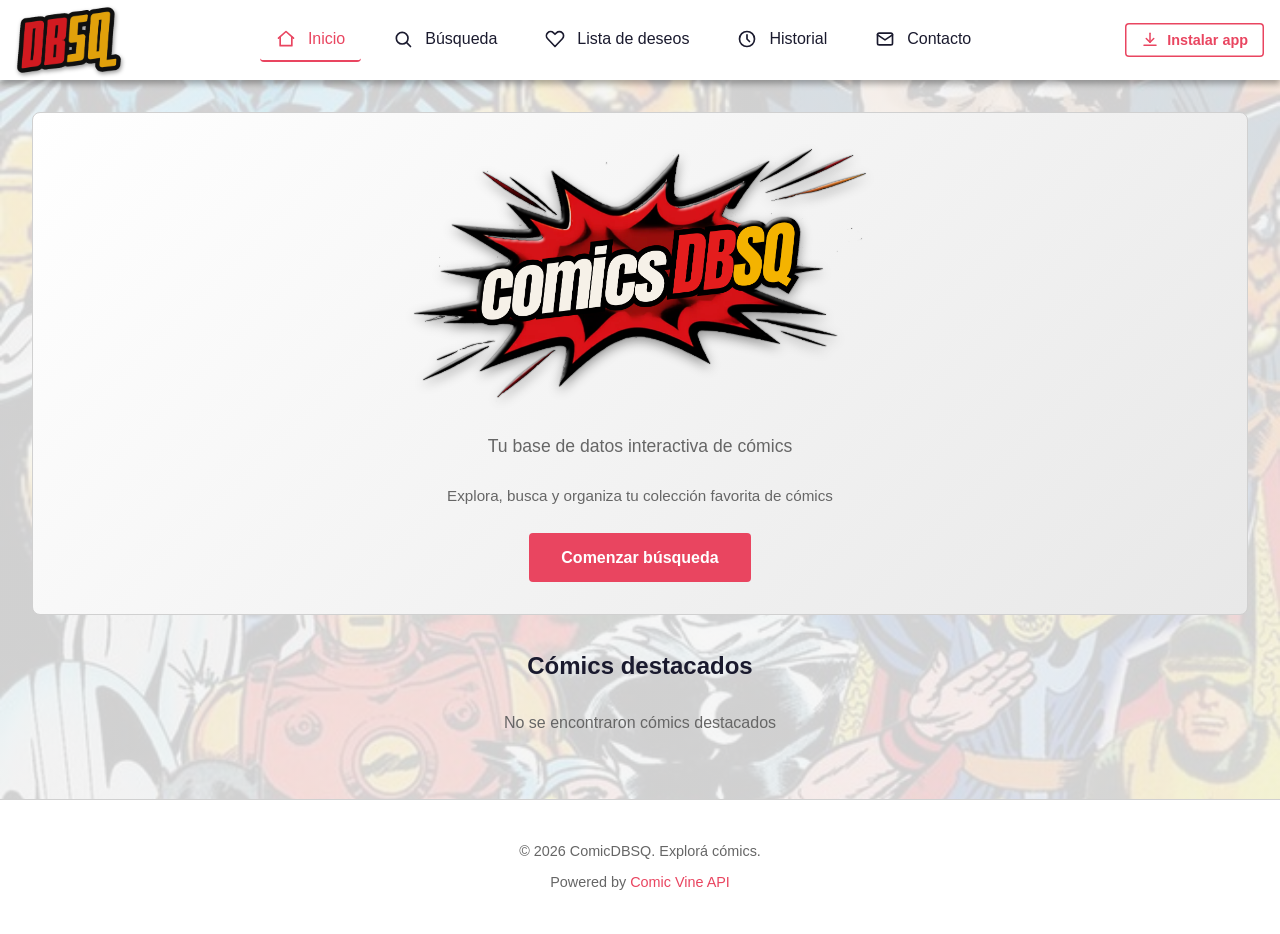
==== commit 57dc47c2: "home, contacto y minor fixes" ====
--- a/index.html
+++ b/index.html
@@ -84,7 +84,7 @@
 
       <footer>
         <div class="footer-content">
-          <p>&copy; 2026 ComicDBSQ. Una aplicación para explorar cómics.</p>
+          <p>&copy; 2026 ComicDBSQ. Explorá cómics.</p>
           <p>
             Powered by
             <a
@@ -103,6 +103,7 @@
     <script src="js/api.js"></script>
     <script src="js/storage.js"></script>
     <script src="js/toast.js"></script>
+    <script src="js/connection-status.js"></script>
     <script src="js/router.js"></script>
     <script src="js/views/home.js"></script>
     <script src="js/views/search.js"></script>
--- a/css/styles.css
+++ b/css/styles.css
@@ -172,9 +172,10 @@
   display: flex;
   align-items: center;
   gap: 0.5rem;
-  background-color: var(--accent-color);
-  color: white;
+  background-color: transparent;
+  color: var(--accent-color);
   border: none;
+  box-shadow: inset 0 0 0 1.5px var(--accent-color);
   border-radius: 4px;
   padding: 0.5rem 1rem;
   font-size: 0.9rem;
@@ -182,11 +183,12 @@
   font-family: inherit;
   cursor: pointer;
   white-space: nowrap;
-  transition: background-color 0.3s ease, transform 0.2s ease;
+  transition: background-color 0.3s ease, color 0.3s ease, transform 0.2s ease;
 }
 
 .btn-install:hover {
-  background-color: color-mix(in srgb, var(--accent-color) 85%, black);
+  background-color: var(--accent-color);
+  color: white;
   transform: translateY(-1px);
 }
 
@@ -974,6 +976,52 @@
   }
 }
 
+/* CONNECTION STATUS */
+.connection-banner {
+  position: fixed;
+  top: 1rem;
+  left: 50%;
+  z-index: 3000;
+  display: flex;
+  align-items: center;
+  padding: 0.75rem 1.5rem;
+  background-color: var(--secondary-color);
+  border: 2px solid var(--accent-color);
+  border-radius: 999px;
+  box-shadow: var(--shadow);
+  color: var(--text-color);
+  font-size: 0.9rem;
+  font-weight: 600;
+  white-space: nowrap;
+  opacity: 0;
+  pointer-events: none;
+  max-width: calc(100% - 2rem);
+  transform: translateX(-50%) translateY(-20px);
+  transition: opacity 0.3s ease, transform 0.3s ease;
+}
+
+.connection-banner-show {
+  opacity: 1;
+  pointer-events: auto;
+  transform: translateX(-50%) translateY(0);
+}
+
+.connection-banner-offline {
+  border-color: var(--error-color);
+}
+
+.connection-banner-online {
+  border-color: var(--success-color);
+}
+
+@media (max-width: 480px) {
+  .connection-banner {
+    max-width: calc(100% - 2rem);
+    padding: 0.65rem 1.1rem;
+    font-size: 0.85rem;
+  }
+}
+
 /* ERROR */
 .error-container {
   background-color: rgba(231, 76, 60, 0.1);
